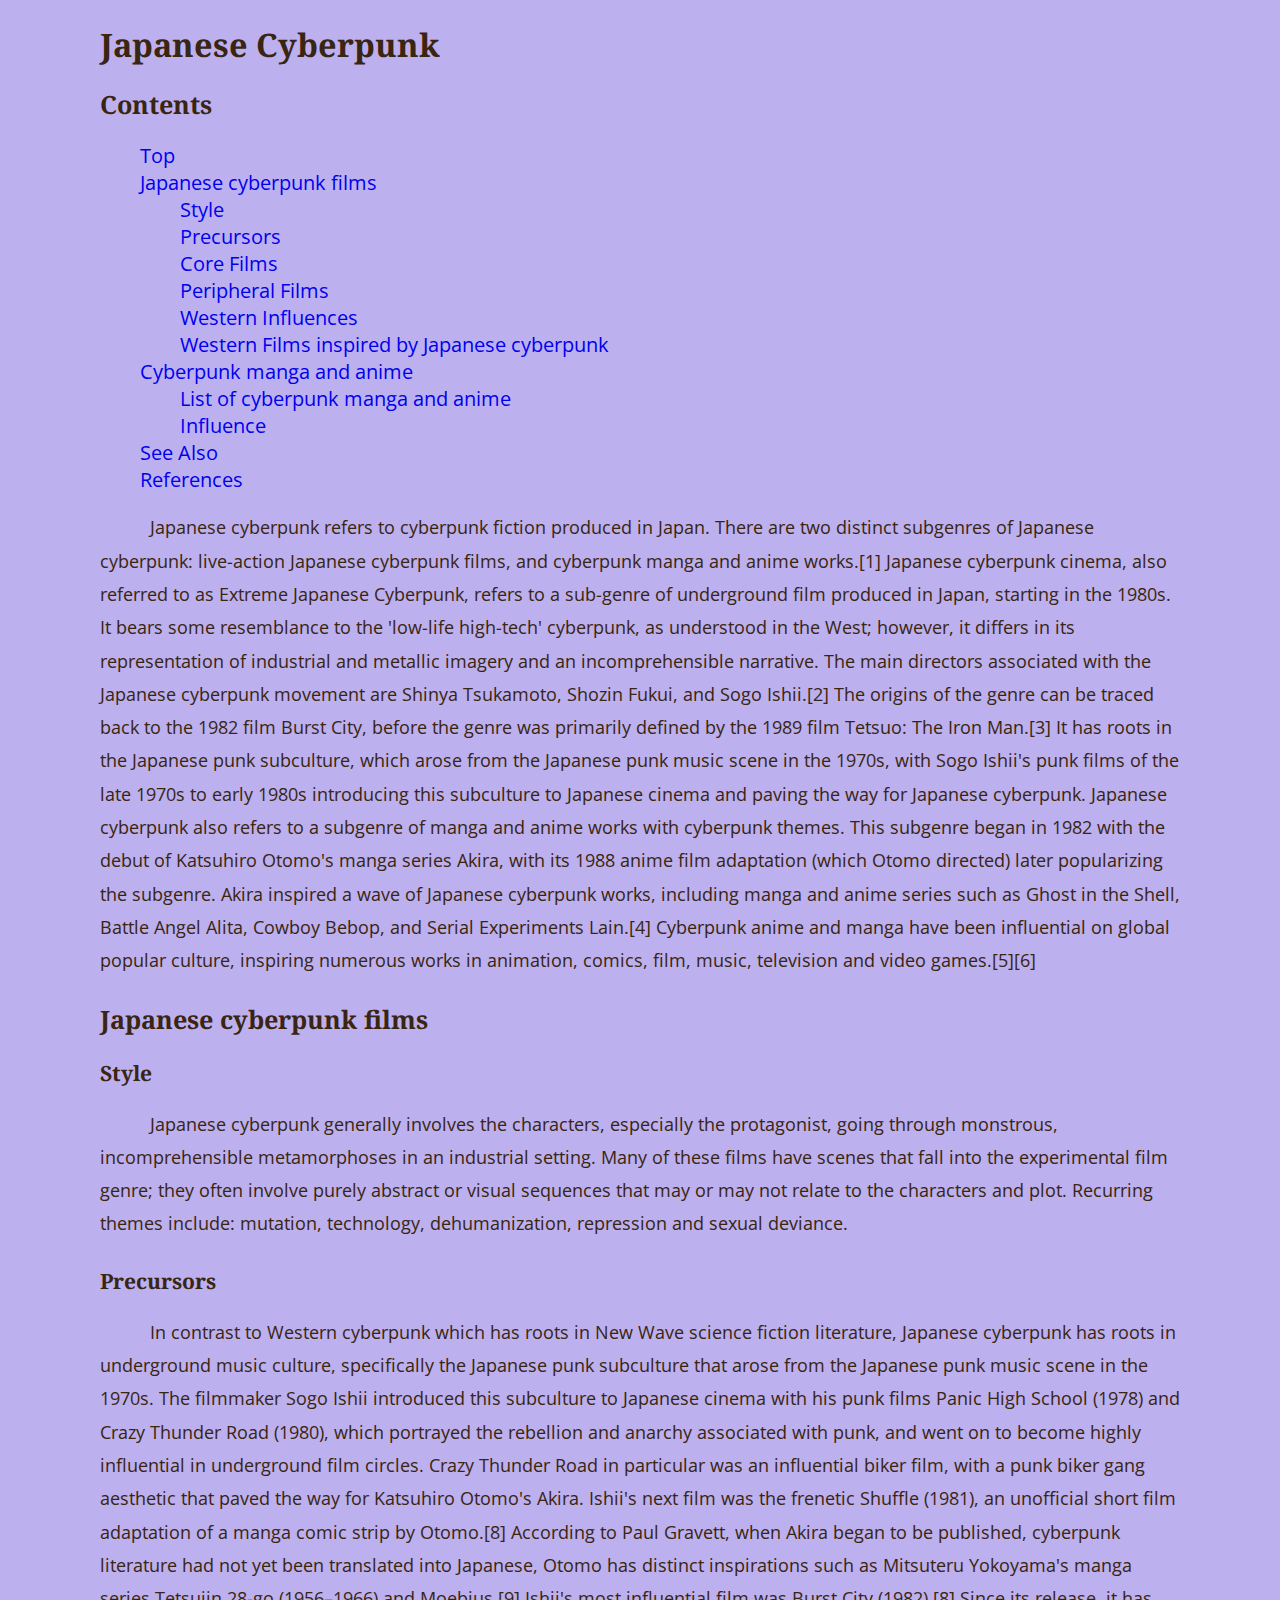
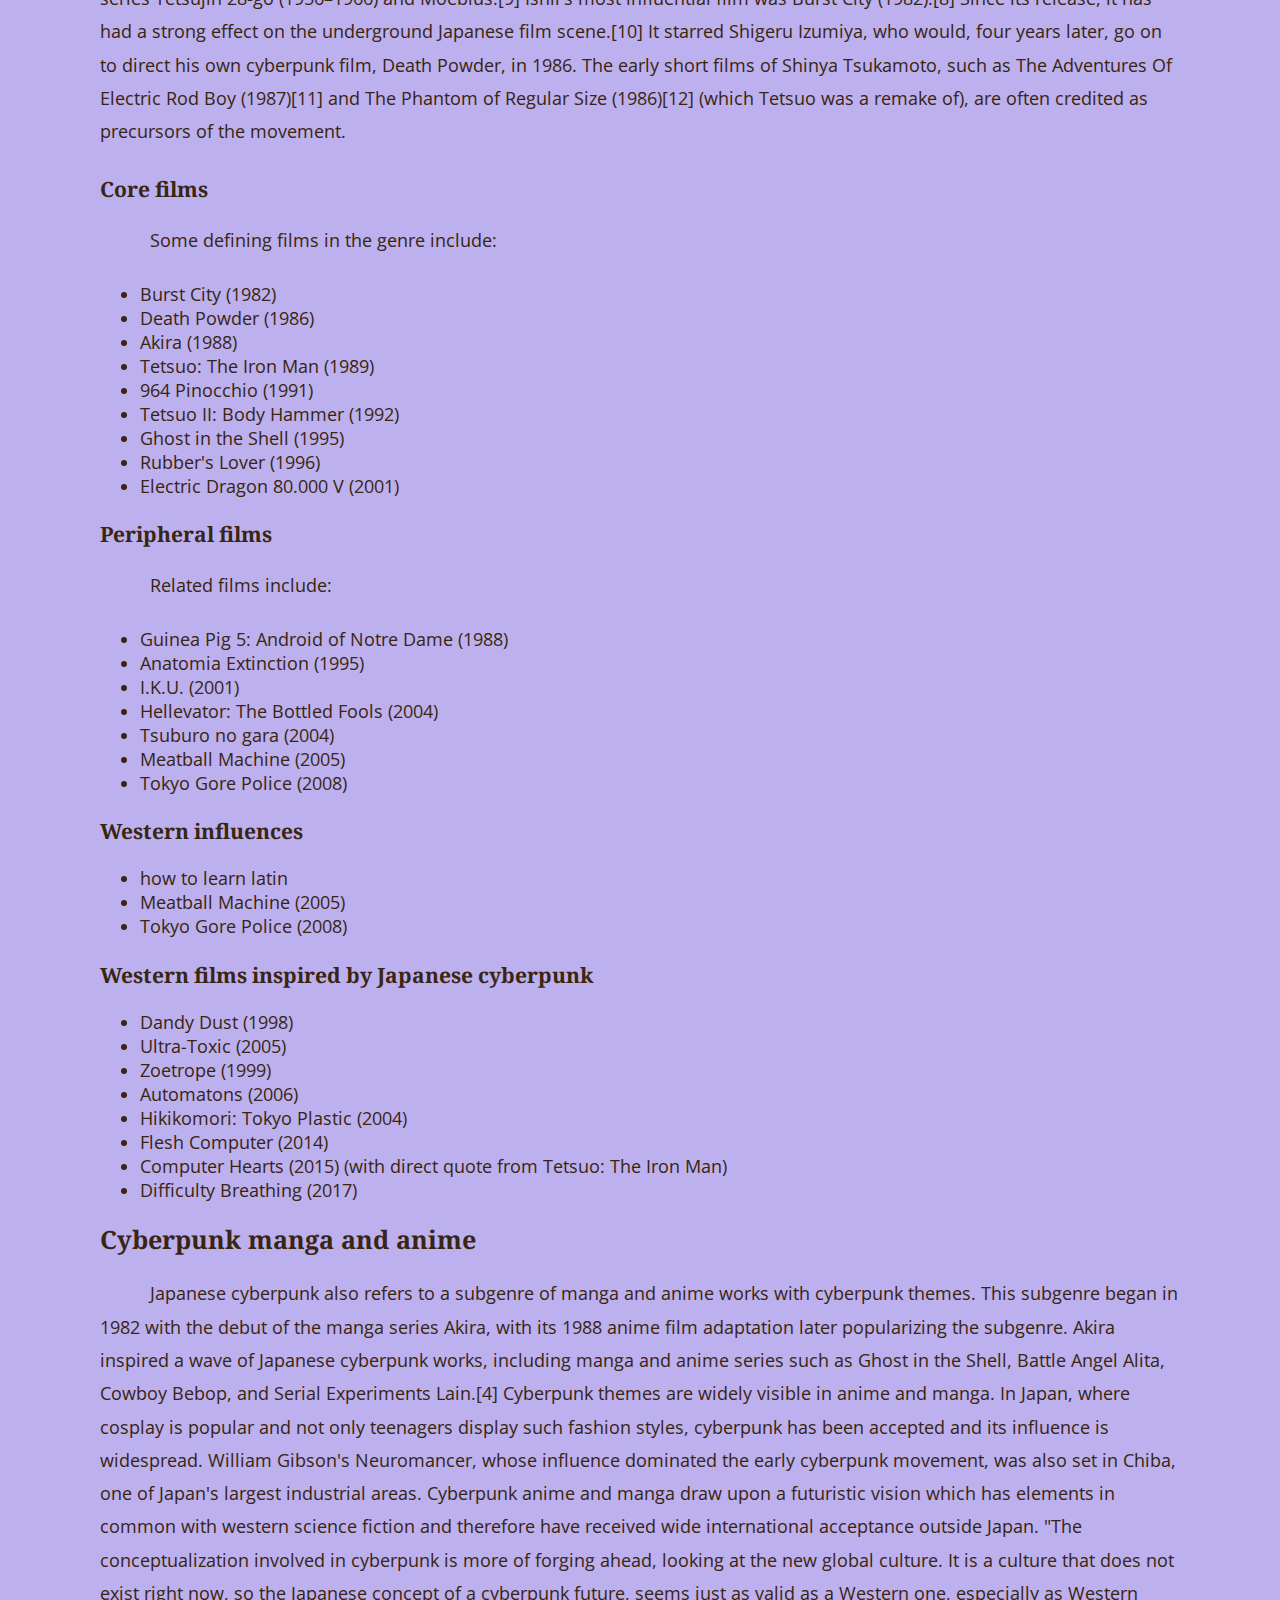
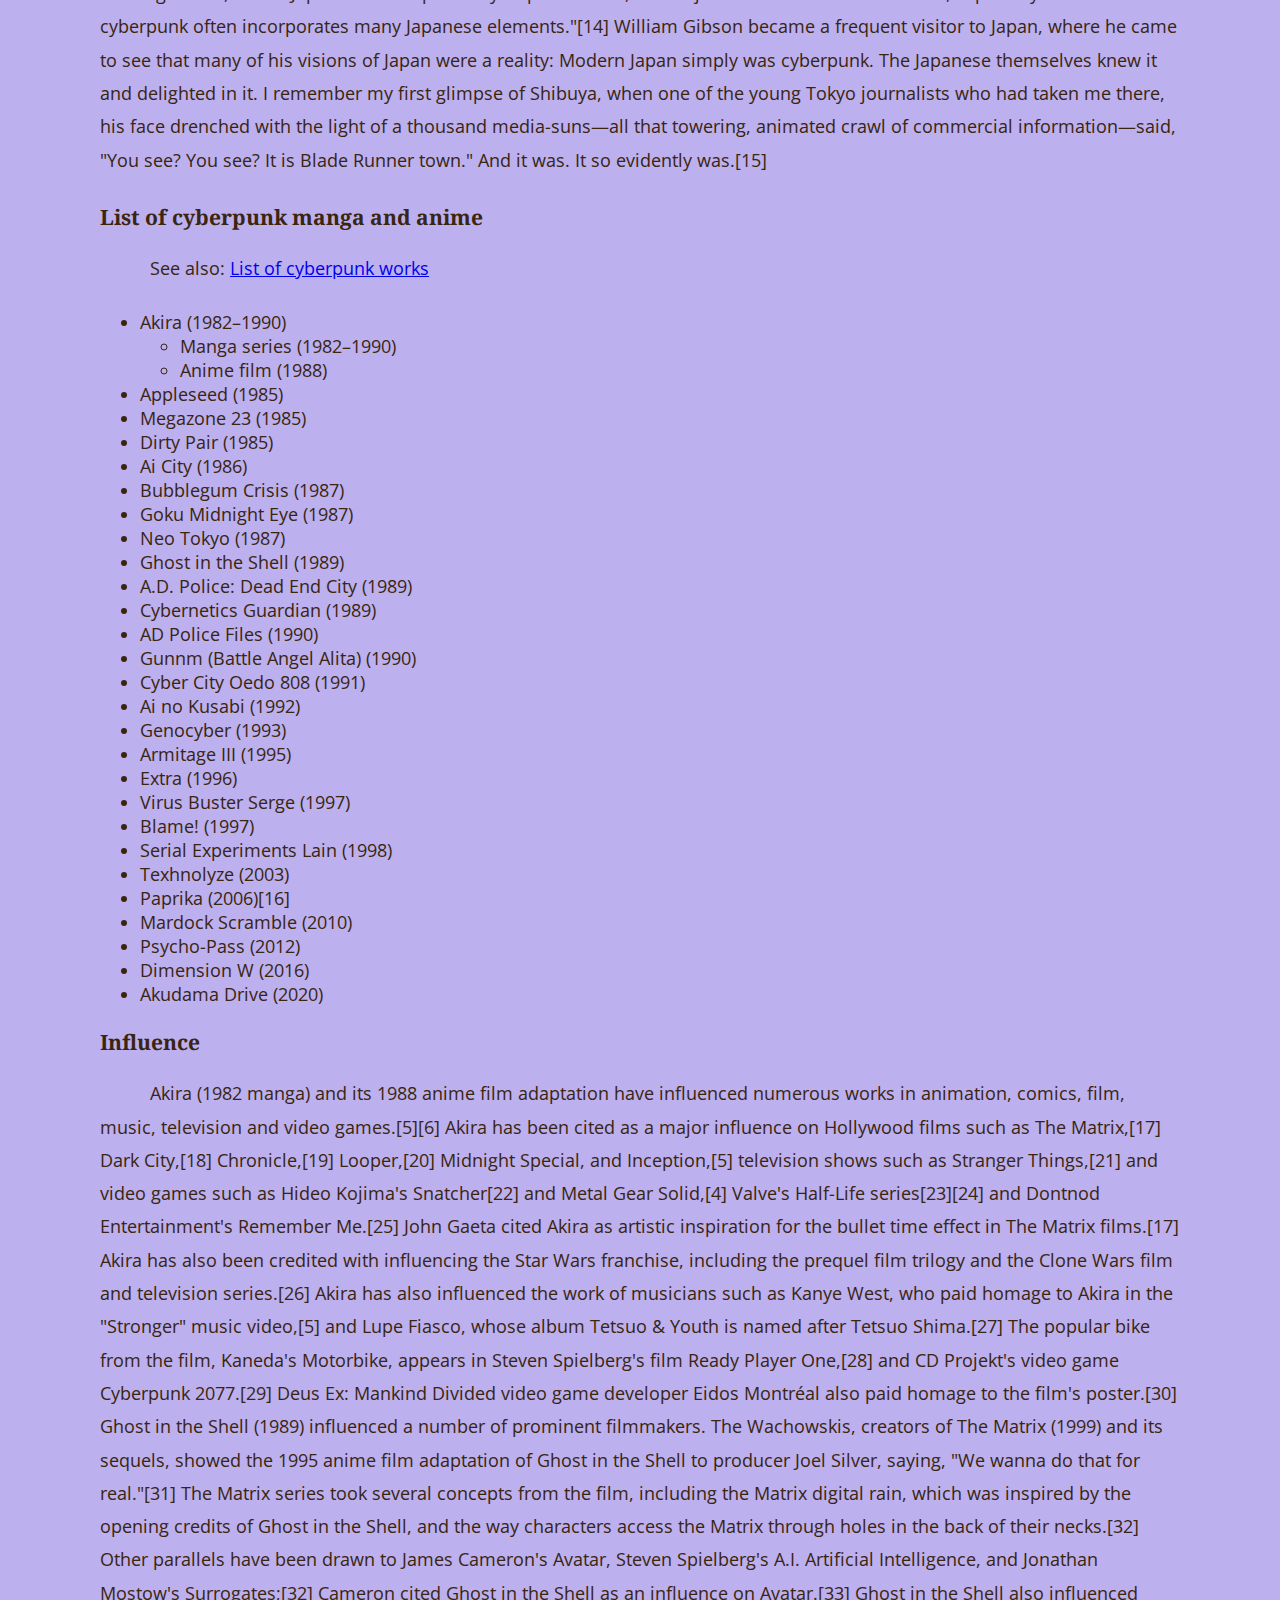
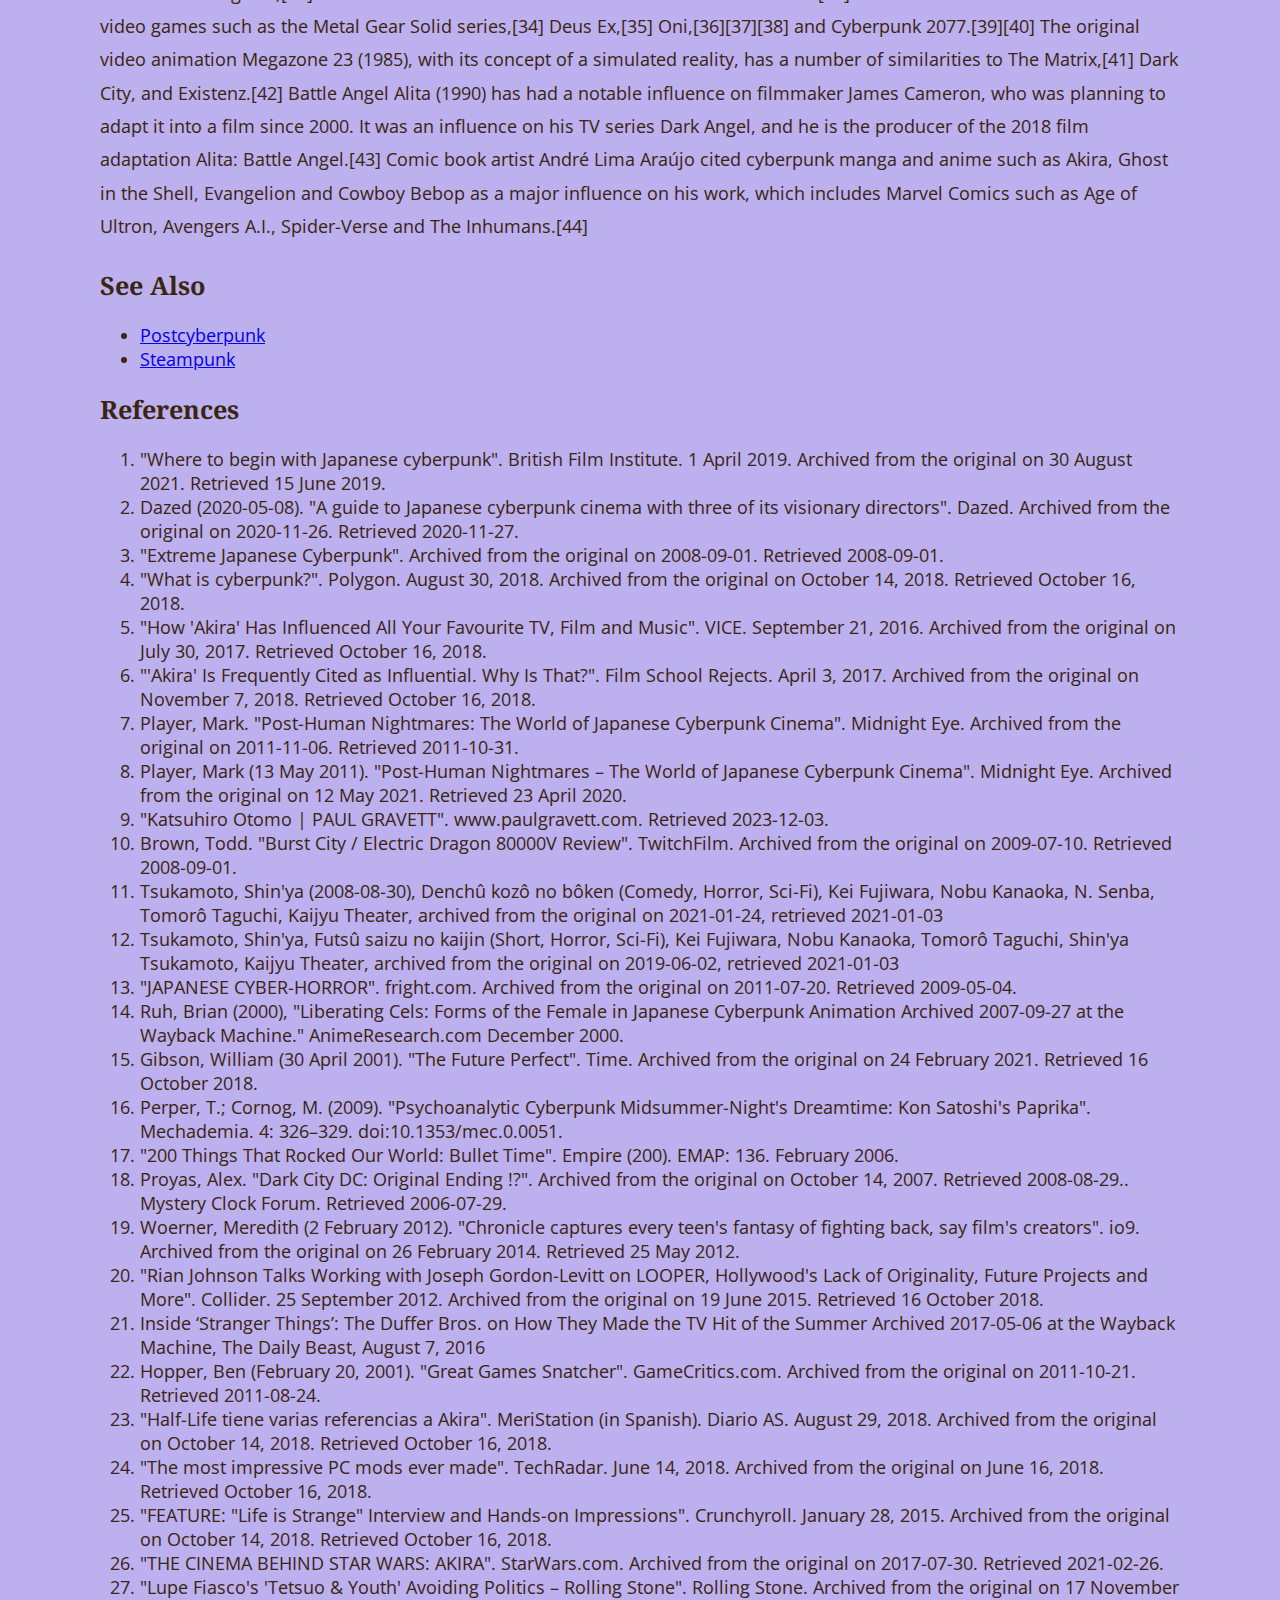
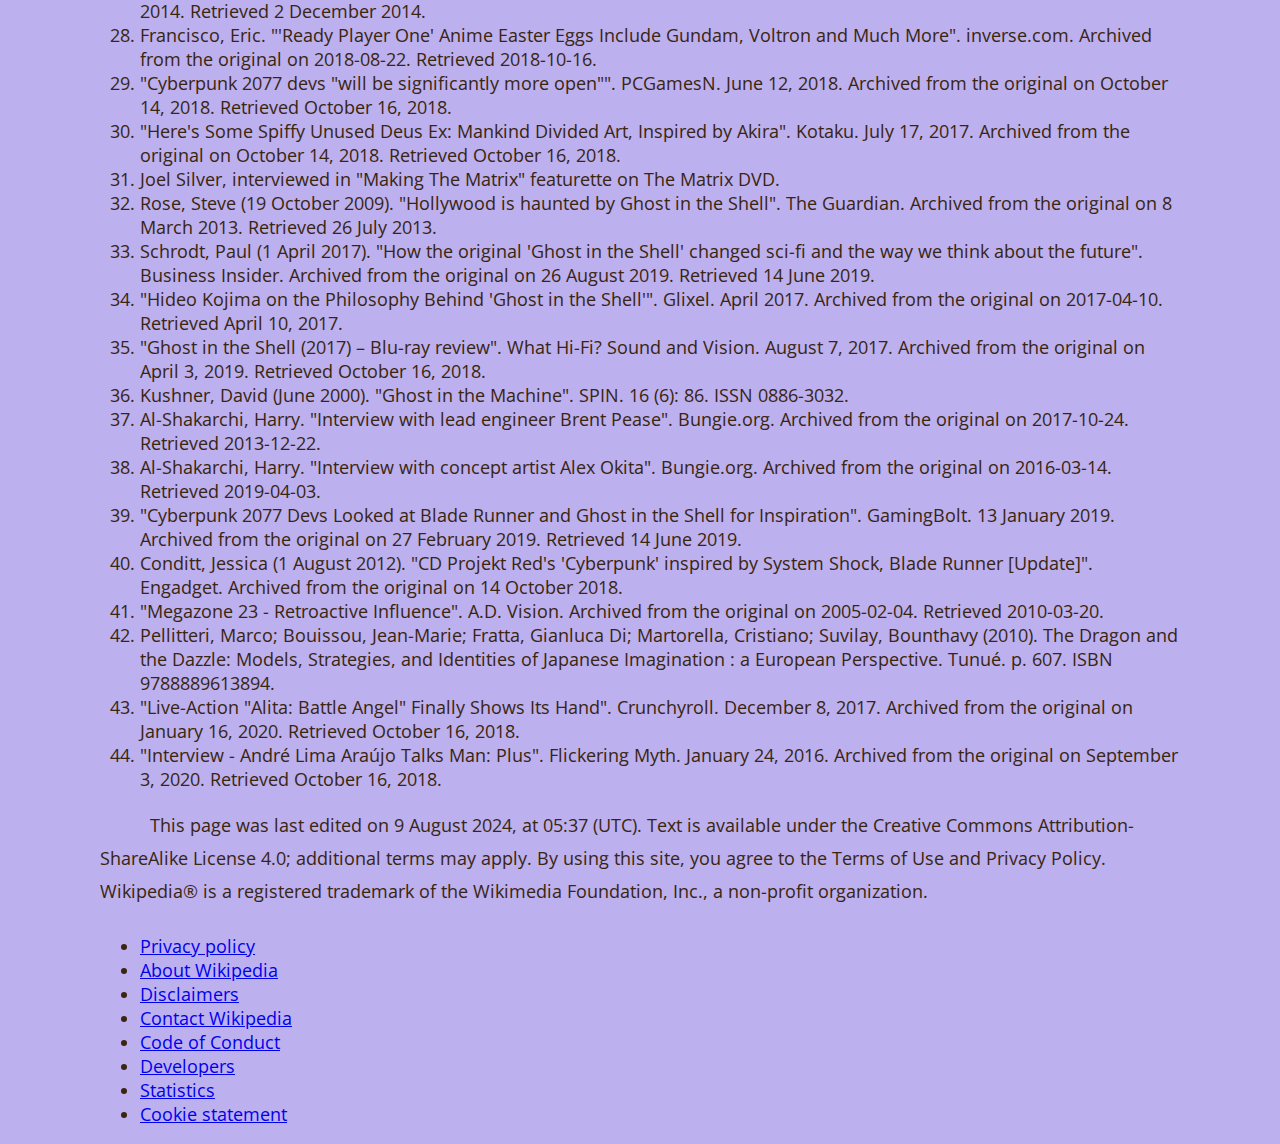
==== BasicWebPage.html @ 5175369d "WebpageBasic" ====
<!DOCTYPE html>
<html lang = "en">
    <head>
        <meta charset="utf-8">
        <meta name="viewport" content="width=device-width, initial-scale=1.0">
        <title>Japanese cyberpunk</title>
        <link rel="stylesheet" href="css/BasicWebPage.css">
    </head>
    <body class = "wrapper">
    <div class= "container">
        <header >
            <h1> Japanese Cyberpunk </h1>
        </header>
        <nav class="LeftWrapper" class=".sr-only">
            <h2 > Contents</h2>
            <ul>
                <li><a href="#top">Top</a></li>
                <li><a href="#JCF">Japanese cyberpunk films</a>
                    <ul>
                        <li><a href="#style">Style</a></li>
                        <li><a href="#precursors">Precursors</a></li>
                        <li><a href="#core">Core Films</a></li>
                        <li><a href="#peripheral">Peripheral Films</a></li>
                        <li><a href="#WestInf">Western Influences</a></li>
                        <li><a href="#Westfilm">Western Films inspired by Japanese cyberpunk</a></li>
                    </ul>
                </li>
                <li><a href="#CybMangaAnime">Cyberpunk manga and anime</a>
                    <ul>
                        <li><a href="#MangaAnimeList">List of cyberpunk manga and anime</a></li>
                        <li><a href="#Influence">Influence</a></li>
                    </ul>
                </li>
                <li><a href="#SeeAlso">See Also</a></li>
                <li><a href="#Ref">References</a></li>
            </ul>
        
        </nav>
        <!--Main Content of Page-->
        <main>
            <!--Grouping Content Together-->
            <section id="top">
                <p>Japanese cyberpunk refers to cyberpunk fiction produced in Japan. There are two distinct subgenres of Japanese cyberpunk: live-action Japanese cyberpunk films, and cyberpunk manga and anime works.[1]

                    Japanese cyberpunk cinema, also referred to as Extreme Japanese Cyberpunk, refers to a sub-genre of underground film produced in Japan, starting in the 1980s. It bears some resemblance to the 'low-life high-tech' cyberpunk, as understood in the West; however, it differs in its representation of industrial and metallic imagery and an incomprehensible narrative. The main directors associated with the Japanese cyberpunk movement are Shinya Tsukamoto, Shozin Fukui, and Sogo Ishii.[2] The origins of the genre can be traced back to the 1982 film Burst City, before the genre was primarily defined by the 1989 film Tetsuo: The Iron Man.[3] It has roots in the Japanese punk subculture, which arose from the Japanese punk music scene in the 1970s, with Sogo Ishii's punk films of the late 1970s to early 1980s introducing this subculture to Japanese cinema and paving the way for Japanese cyberpunk.
                    
                    Japanese cyberpunk also refers to a subgenre of manga and anime works with cyberpunk themes. This subgenre began in 1982 with the debut of Katsuhiro Otomo's manga series Akira, with its 1988 anime film adaptation (which Otomo directed) later popularizing the subgenre. Akira inspired a wave of Japanese cyberpunk works, including manga and anime series such as Ghost in the Shell, Battle Angel Alita, Cowboy Bebop, and Serial Experiments Lain.[4] Cyberpunk anime and manga have been influential on global popular culture, inspiring numerous works in animation, comics, film, music, television and video games.[5][6]</p>
                <h2 id="JCF"> Japanese cyberpunk films</h2>
                <h3 id="style">Style</h3>
                <p>
                    Japanese cyberpunk generally involves the characters, especially the protagonist, going through monstrous, incomprehensible metamorphoses in an industrial setting. Many of these films have scenes that fall into the experimental film genre; they often involve purely abstract or visual sequences that may or may not relate to the characters and plot. Recurring themes include: mutation, technology, dehumanization, repression and sexual deviance.
                </p>
                <h3 id="precursors">Precursors</h3>
                <p>
                    In contrast to Western cyberpunk which has roots in New Wave science fiction literature, Japanese cyberpunk has roots in underground music culture, specifically the Japanese punk subculture that arose from the Japanese punk music scene in the 1970s. The filmmaker Sogo Ishii introduced this subculture to Japanese cinema with his punk films Panic High School (1978) and Crazy Thunder Road (1980), which portrayed the rebellion and anarchy associated with punk, and went on to become highly influential in underground film circles. Crazy Thunder Road in particular was an influential biker film, with a punk biker gang aesthetic that paved the way for Katsuhiro Otomo's Akira. Ishii's next film was the frenetic Shuffle (1981), an unofficial short film adaptation of a manga comic strip by Otomo.[8] According to Paul Gravett, when Akira began to be published, cyberpunk literature had not yet been translated into Japanese, Otomo has distinct inspirations such as Mitsuteru Yokoyama's manga series Tetsujin 28-go (1956–1966) and Moebius.[9]

Ishii's most influential film was Burst City (1982).[8] Since its release, it has had a strong effect on the underground Japanese film scene.[10] It starred Shigeru Izumiya, who would, four years later, go on to direct his own cyberpunk film, Death Powder, in 1986. The early short films of Shinya Tsukamoto, such as The Adventures Of Electric Rod Boy (1987)[11] and The Phantom of Regular Size (1986)[12] (which Tetsuo was a remake of), are often credited as precursors of the movement.
                </p>
                <h3 id="core">Core films</h3>
                <p>Some defining films in the genre include:</p>
                <ul>
                    <li> Burst City (1982)</li>
                    <li> Death Powder (1986)</li>
                    <li> Akira (1988)</li>
                    <li> Tetsuo: The Iron Man (1989)</li>
                    <li> 964 Pinocchio (1991)</li>
                    <li> Tetsuo II: Body Hammer (1992)</li>
                    <li> Ghost in the Shell (1995)</li>
                    <li> Rubber's Lover (1996)</li>
                    <li> Electric Dragon 80.000 V (2001)</li>
                                       
                </ul>
                <h3 id="peripheral">Peripheral films</h3>
                <p>Related films include:</p>
                <ul>
                    <li> Guinea Pig 5: Android of Notre Dame (1988)</li>
                    <li> Anatomia Extinction (1995)</li>
                    <li> I.K.U. (2001)</li>
                    <li> Hellevator: The Bottled Fools (2004)</li>
                    <li> Tsuburo no gara (2004)</li>
                    <li> Meatball Machine (2005)</li>
                    <li> Tokyo Gore Police (2008)</li>
                        
                </ul>
                <h3 id="WestInf">Western influences</h3>
                <ul>
                    <li> how to learn latin</li>
                    <li> Meatball Machine (2005)</li>
                    <li> Tokyo Gore Police (2008)</li>
                </ul>
                <h3 id="Westfilm">Western films inspired by Japanese cyberpunk</h3>
                <ul>
                    <li>Dandy Dust (1998)</li>
                    <li>Ultra-Toxic (2005)
                    </li>
                    <li>Zoetrope (1999)
                    </li>
                    <li>Automatons (2006)
                    </li>
                    <li>Hikikomori: Tokyo Plastic (2004)
                    </li>
                    <li>Flesh Computer (2014)
                    </li>
                    <li>Computer Hearts (2015) (with direct quote from Tetsuo: The Iron Man)
                    </li>
                    <li>Difficulty Breathing (2017)
                    </li>
                    
                </ul>
                <h2 id="CybMangaAnime">Cyberpunk manga and anime</h2>
                <p>Japanese cyberpunk also refers to a subgenre of manga and anime works with cyberpunk themes. This subgenre began in 1982 with the debut of the manga series Akira, with its 1988 anime film adaptation later popularizing the subgenre. Akira inspired a wave of Japanese cyberpunk works, including manga and anime series such as Ghost in the Shell, Battle Angel Alita, Cowboy Bebop, and Serial Experiments Lain.[4]

                    Cyberpunk themes are widely visible in anime and manga. In Japan, where cosplay is popular and not only teenagers display such fashion styles, cyberpunk has been accepted and its influence is widespread. William Gibson's Neuromancer, whose influence dominated the early cyberpunk movement, was also set in Chiba, one of Japan's largest industrial areas.
                    
                    Cyberpunk anime and manga draw upon a futuristic vision which has elements in common with western science fiction and therefore have received wide international acceptance outside Japan. "The conceptualization involved in cyberpunk is more of forging ahead, looking at the new global culture. It is a culture that does not exist right now, so the Japanese concept of a cyberpunk future, seems just as valid as a Western one, especially as Western cyberpunk often incorporates many Japanese elements."[14] William Gibson became a frequent visitor to Japan, where he came to see that many of his visions of Japan were a reality:
                    
                    Modern Japan simply was cyberpunk. The Japanese themselves knew it and delighted in it. I remember my first glimpse of Shibuya, when one of the young Tokyo journalists who had taken me there, his face drenched with the light of a thousand media-suns—all that towering, animated crawl of commercial information—said, "You see? You see? It is Blade Runner town." And it was. It so evidently was.[15]
                </p>
                <h3 id="MangaAnimeList">List of cyberpunk manga and anime</h3>
                <p>See also: <a href = "https://en.wikipedia.org/wiki/List_of_cyberpunk_works">List of cyberpunk works</a></p>
                <ul>
                    <li> Akira (1982–1990)
                        <ul>
                            <li>Manga series (1982–1990)</li>
                            <li>Anime film (1988)</li>
                        </ul>
                    </li>
                    <li>Appleseed (1985)</li>
                    <li>Megazone 23 (1985)</li>
                    <li>Dirty Pair (1985)</li>
                    <li>Ai City (1986)</li>
                    <li>Bubblegum Crisis (1987)</li>
                    <li>Goku Midnight Eye (1987)</li>
                    <li>Neo Tokyo (1987)</li>
                    <li>Ghost in the Shell (1989)</li>
                    <li>A.D. Police: Dead End City (1989)</li>
                    <li>Cybernetics Guardian (1989)</li>
                    <li>AD Police Files (1990)</li>
                    <li>Gunnm (Battle Angel Alita) (1990)</li>
                    <li>Cyber City Oedo 808 (1991)</li>
                    <li>Ai no Kusabi (1992)</li>
                    <li>Genocyber (1993)</li>
                    <li>Armitage III (1995)</li>
                    <li>Extra (1996)</li>
                    <li>Virus Buster Serge (1997)</li>
                    <li>Blame! (1997)</li>
                    <li>Serial Experiments Lain (1998)</li>
                    <li>Texhnolyze (2003)</li>
                    <li>Paprika (2006)[16]</li>
                    <li>Mardock Scramble (2010)</li>
                    <li>Psycho-Pass (2012)</li>
                    <li>Dimension W (2016)</li>
                    <li>Akudama Drive (2020)</li>
                </ul>
                <h3 id="Influence">Influence</h3>
                <p>Akira (1982 manga) and its 1988 anime film adaptation have influenced numerous works in animation, comics, film, music, television and video games.[5][6] Akira has been cited as a major influence on Hollywood films such as The Matrix,[17] Dark City,[18] Chronicle,[19] Looper,[20] Midnight Special, and Inception,[5] television shows such as Stranger Things,[21] and video games such as Hideo Kojima's Snatcher[22] and Metal Gear Solid,[4] Valve's Half-Life series[23][24] and Dontnod Entertainment's Remember Me.[25] John Gaeta cited Akira as artistic inspiration for the bullet time effect in The Matrix films.[17] Akira has also been credited with influencing the Star Wars franchise, including the prequel film trilogy and the Clone Wars film and television series.[26] Akira has also influenced the work of musicians such as Kanye West, who paid homage to Akira in the "Stronger" music video,[5] and Lupe Fiasco, whose album Tetsuo & Youth is named after Tetsuo Shima.[27] The popular bike from the film, Kaneda's Motorbike, appears in Steven Spielberg's film Ready Player One,[28] and CD Projekt's video game Cyberpunk 2077.[29] Deus Ex: Mankind Divided video game developer Eidos Montréal also paid homage to the film's poster.[30]

                    Ghost in the Shell (1989) influenced a number of prominent filmmakers. The Wachowskis, creators of The Matrix (1999) and its sequels, showed the 1995 anime film adaptation of Ghost in the Shell to producer Joel Silver, saying, "We wanna do that for real."[31] The Matrix series took several concepts from the film, including the Matrix digital rain, which was inspired by the opening credits of Ghost in the Shell, and the way characters access the Matrix through holes in the back of their necks.[32] Other parallels have been drawn to James Cameron's Avatar, Steven Spielberg's A.I. Artificial Intelligence, and Jonathan Mostow's Surrogates;[32] Cameron cited Ghost in the Shell as an influence on Avatar.[33] Ghost in the Shell also influenced video games such as the Metal Gear Solid series,[34] Deus Ex,[35] Oni,[36][37][38] and Cyberpunk 2077.[39][40]
                    
                    The original video animation Megazone 23 (1985), with its concept of a simulated reality, has a number of similarities to The Matrix,[41] Dark City, and Existenz.[42] Battle Angel Alita (1990) has had a notable influence on filmmaker James Cameron, who was planning to adapt it into a film since 2000. It was an influence on his TV series Dark Angel, and he is the producer of the 2018 film adaptation Alita: Battle Angel.[43] Comic book artist André Lima Araújo cited cyberpunk manga and anime such as Akira, Ghost in the Shell, Evangelion and Cowboy Bebop as a major influence on his work, which includes Marvel Comics such as Age of Ultron, Avengers A.I., Spider-Verse and The Inhumans.[44]</p>
                <!--Informational Images-->
                
                <!-- <figure>
                    <img src="http://placehold.it/300x300" alt = "verbal description">
                    <figcaption>image title</figcaption>
                </figure> -->
                <!--supplementary info-->
                
            </section>
        </main>
        <aside>
            <h2 id= "SeeAlso">See Also</h2>
            <ul>
                <li><a href="https://en.wikipedia.org/wiki/Cyberpunk_derivatives#Postcyberpunk">Postcyberpunk</a></li>
                <li><a href="https://en.wikipedia.org/wiki/Steampunk">Steampunk</a></li>
            </ul>
            <h2 id="Ref">References</h2>
            <ol>
                <li>"Where to begin with Japanese cyberpunk". British Film Institute. 1 April 2019. Archived from the original on 30 August 2021. Retrieved 15 June 2019.
                <li>                            Dazed (2020-05-08). "A guide to Japanese cyberpunk cinema with three of its visionary directors". Dazed. Archived from the original on 2020-11-26. Retrieved 2020-11-27.</li>                        
            </li>
                <li>"Extreme Japanese Cyberpunk". Archived from the original on 2008-09-01. Retrieved 2008-09-01.</li>
                <li> "What is cyberpunk?". Polygon. August 30, 2018. Archived from the original on October 14, 2018. Retrieved October 16, 2018.</li>
                <li>   "How 'Akira' Has Influenced All Your Favourite TV, Film and Music". VICE. September 21, 2016. Archived from the original on July 30, 2017. Retrieved October 16, 2018.</li>
                <li>                        "'Akira' Is Frequently Cited as Influential. Why Is That?". Film School Rejects. April 3, 2017. Archived from the original on November 7, 2018. Retrieved October 16, 2018.
                </li>
                <li>                        Player, Mark. "Post-Human Nightmares: The World of Japanese Cyberpunk Cinema". Midnight Eye. Archived from the original on 2011-11-06. Retrieved 2011-10-31.
                </li>
                <li>                        Player, Mark (13 May 2011). "Post-Human Nightmares – The World of Japanese Cyberpunk Cinema". Midnight Eye. Archived from the original on 12 May 2021. Retrieved 23 April 2020.
                </li>
                <li>                        "Katsuhiro Otomo | PAUL GRAVETT". www.paulgravett.com. Retrieved 2023-12-03.
                </li>
                <li>                        Brown, Todd. "Burst City / Electric Dragon 80000V Review". TwitchFilm. Archived from the original on 2009-07-10. Retrieved 2008-09-01.
                </li>
                <li>                        Tsukamoto, Shin'ya (2008-08-30), Denchû kozô no bôken (Comedy, Horror, Sci-Fi), Kei Fujiwara, Nobu Kanaoka, N. Senba, Tomorô Taguchi, Kaijyu Theater, archived from the original on 2021-01-24, retrieved 2021-01-03
                </li>
                <li>                        Tsukamoto, Shin'ya, Futsû saizu no kaijin (Short, Horror, Sci-Fi), Kei Fujiwara, Nobu Kanaoka, Tomorô Taguchi, Shin'ya Tsukamoto, Kaijyu Theater, archived from the original on 2019-06-02, retrieved 2021-01-03
                </li>
                <li>                        "JAPANESE CYBER-HORROR". fright.com. Archived from the original on 2011-07-20. Retrieved 2009-05-04.
                </li>
                <li>                        Ruh, Brian (2000), "Liberating Cels: Forms of the Female in Japanese Cyberpunk Animation Archived 2007-09-27 at the Wayback Machine." AnimeResearch.com December 2000.
                </li>
                <li>                        Gibson, William (30 April 2001). "The Future Perfect". Time. Archived from the original on 24 February 2021. Retrieved 16 October 2018.
                </li>
                <li>                        Perper, T.; Cornog, M. (2009). "Psychoanalytic Cyberpunk Midsummer-Night's Dreamtime: Kon Satoshi's Paprika". Mechademia. 4: 326–329. doi:10.1353/mec.0.0051.
                </li>
                <li>                        "200 Things That Rocked Our World: Bullet Time". Empire (200). EMAP: 136. February 2006.
                </li>
                <li>                        Proyas, Alex. "Dark City DC: Original Ending !?". Archived from the original on October 14, 2007. Retrieved 2008-08-29.. Mystery Clock Forum. Retrieved 2006-07-29.
                </li>
                <li>                        Woerner, Meredith (2 February 2012). "Chronicle captures every teen's fantasy of fighting back, say film's creators". io9. Archived from the original on 26 February 2014. Retrieved 25 May 2012.
                </li>
                <li>                        "Rian Johnson Talks Working with Joseph Gordon-Levitt on LOOPER, Hollywood's Lack of Originality, Future Projects and More". Collider. 25 September 2012. Archived from the original on 19 June 2015. Retrieved 16 October 2018.
                </li>
                <li>                        Inside ‘Stranger Things’: The Duffer Bros. on How They Made the TV Hit of the Summer Archived 2017-05-06 at the Wayback Machine, The Daily Beast, August 7, 2016
                </li>
                <li>                        Hopper, Ben (February 20, 2001). "Great Games Snatcher". GameCritics.com. Archived from the original on 2011-10-21. Retrieved 2011-08-24.
                </li>
                <li>                        "Half-Life tiene varias referencias a Akira". MeriStation (in Spanish). Diario AS. August 29, 2018. Archived from the original on October 14, 2018. Retrieved October 16, 2018.
                </li>
                <li>                        "The most impressive PC mods ever made". TechRadar. June 14, 2018. Archived from the original on June 16, 2018. Retrieved October 16, 2018.
                </li>
                <li>                        "FEATURE: "Life is Strange" Interview and Hands-on Impressions". Crunchyroll. January 28, 2015. Archived from the original on October 14, 2018. Retrieved October 16, 2018.
                </li>
                <li>                        "THE CINEMA BEHIND STAR WARS: AKIRA". StarWars.com. Archived from the original on 2017-07-30. Retrieved 2021-02-26.
                </li>
                <li>                        "Lupe Fiasco's 'Tetsuo & Youth' Avoiding Politics – Rolling Stone". Rolling Stone. Archived from the original on 17 November 2014. Retrieved 2 December 2014.
                </li>
                <li>                        Francisco, Eric. "'Ready Player One' Anime Easter Eggs Include Gundam, Voltron and Much More". inverse.com. Archived from the original on 2018-08-22. Retrieved 2018-10-16.
                </li>
                <li>                        "Cyberpunk 2077 devs "will be significantly more open"". PCGamesN. June 12, 2018. Archived from the original on October 14, 2018. Retrieved October 16, 2018.
                </li>
                <li>                        "Here's Some Spiffy Unused Deus Ex: Mankind Divided Art, Inspired by Akira". Kotaku. July 17, 2017. Archived from the original on October 14, 2018. Retrieved October 16, 2018.
                </li>
                <li>                        Joel Silver, interviewed in "Making The Matrix" featurette on The Matrix DVD.
                </li>
                <li>                        Rose, Steve (19 October 2009). "Hollywood is haunted by Ghost in the Shell". The Guardian. Archived from the original on 8 March 2013. Retrieved 26 July 2013.
                </li>
                <li>                        Schrodt, Paul (1 April 2017). "How the original 'Ghost in the Shell' changed sci-fi and the way we think about the future". Business Insider. Archived from the original on 26 August 2019. Retrieved 14 June 2019.
                </li>
                <li>                        "Hideo Kojima on the Philosophy Behind 'Ghost in the Shell'". Glixel. April 2017. Archived from the original on 2017-04-10. Retrieved April 10, 2017.
                </li>
                <li>                        "Ghost in the Shell (2017) – Blu-ray review". What Hi-Fi? Sound and Vision. August 7, 2017. Archived from the original on April 3, 2019. Retrieved October 16, 2018.
                </li>
                <li>                        Kushner, David (June 2000). "Ghost in the Machine". SPIN. 16 (6): 86. ISSN 0886-3032.
                </li>
                <li>                        Al-Shakarchi, Harry. "Interview with lead engineer Brent Pease". Bungie.org. Archived from the original on 2017-10-24. Retrieved 2013-12-22.
                </li>
                <li>                        Al-Shakarchi, Harry. "Interview with concept artist Alex Okita". Bungie.org. Archived from the original on 2016-03-14. Retrieved 2019-04-03.
                </li>
                <li>                        "Cyberpunk 2077 Devs Looked at Blade Runner and Ghost in the Shell for Inspiration". GamingBolt. 13 January 2019. Archived from the original on 27 February 2019. Retrieved 14 June 2019.
                </li>
                <li>                        Conditt, Jessica (1 August 2012). "CD Projekt Red's 'Cyberpunk' inspired by System Shock, Blade Runner [Update]". Engadget. Archived from the original on 14 October 2018.
                </li>
                <li>                        "Megazone 23 - Retroactive Influence". A.D. Vision. Archived from the original on 2005-02-04. Retrieved 2010-03-20.
                </li>
                <li>                        Pellitteri, Marco; Bouissou, Jean-Marie; Fratta, Gianluca Di; Martorella, Cristiano; Suvilay, Bounthavy (2010). The Dragon and the Dazzle: Models, Strategies, and Identities of Japanese Imagination : a European Perspective. Tunué. p. 607. ISBN 9788889613894.
                </li>
                <li>                        "Live-Action "Alita: Battle Angel" Finally Shows Its Hand". Crunchyroll. December 8, 2017. Archived from the original on January 16, 2020. Retrieved October 16, 2018.
                </li>
                <li>                        "Interview - André Lima Araújo Talks Man: Plus". Flickering Myth. January 24, 2016. Archived from the original on September 3, 2020. Retrieved October 16, 2018.
                </li>        
            </ol>
        </aside>
        <footer>
            <p>This page was last edited on 9 August 2024, at 05:37 (UTC).
                Text is available under the Creative Commons Attribution-ShareAlike License 4.0; additional terms may apply. By using this site, you agree to the Terms of Use and Privacy Policy. Wikipedia® is a registered trademark of the Wikimedia Foundation, Inc., a non-profit organization.</p>
            <ul>
                <li><a href="https://foundation.wikimedia.org/wiki/Policy:Privacy_policy">Privacy policy </a></li>
                <li><a href="https://en.wikipedia.org/wiki/Wikipedia:About">About Wikipedia</a></li>
                <li><a href="https://en.wikipedia.org/wiki/Wikipedia:General_disclaimer">Disclaimers</a></li>
                <li><a href="https://en.wikipedia.org/wiki/Wikipedia:Contact_us">Contact Wikipedia</a></li>
                <li><a href="https://foundation.wikimedia.org/wiki/Policy:Universal_Code_of_Conduct">Code of Conduct</a></li>
                <li><a href="https://developer.wikimedia.org/">Developers</a></li>
                <li><a href="https://stats.wikimedia.org/#/en.wikipedia.org">Statistics</a></li>
                <li><a href="https://foundation.wikimedia.org/wiki/Policy:Cookie_statement">Cookie statement</a></li>
            </ul> 

        </footer>
    </div>
    </body>

</html>
---- css/BasicWebPage.css ----
@import url('https://fonts.googleapis.com/css2?family=Inconsolata&family=Noto+Serif:wght@700&family=Open+Sans&display=swap');


body {
  color: #392511;
  background:#bcb0ee;
  font-size: 18px;
  font-family: 'Open Sans', sans-serif;
  flex:auto;
}

/* Hide only visually, but have it available for screen readers: */

/* .LeftWrapper {
    max-width: 1170px;
    min-width: 700px;
    margin-left: none;
    margin-right: auto;
    /* position: sticky;
    top: 22px; 
    
} */
.wrapper {
    max-width: 1170px;
    margin-left: auto;
    margin-right: auto;
    padding-left: 100px;
    padding-right: 100px;
}
h1,
h2,
h3 {
  font-family: 'Noto Serif', serif;
}

h1 {
  font-size: 1.8em;
}

h2 {
  font-size: 1.4em;
}

p {
  line-height: 1.85em;
  text-indent: 50px;
  margin-bottom: 25px;
}

nav {
    
    color:#392511;
}

nav ul li {
  list-style: none;
}

nav ul li a:hover {
    color: black;
  }

nav ul li a {
  text-decoration: none;
  font-size: 1.1em;
}




/* @media (max-width: 800px) {
    .sr-only {
        border: 0;
        clip: rect(0, 0, 0, 0);
        height: 1px;
        margin: -1px;
        overflow: hidden;
        padding: 0;
        position: absolute;
        white-space: nowrap;
        width: 1px;
      }
} */
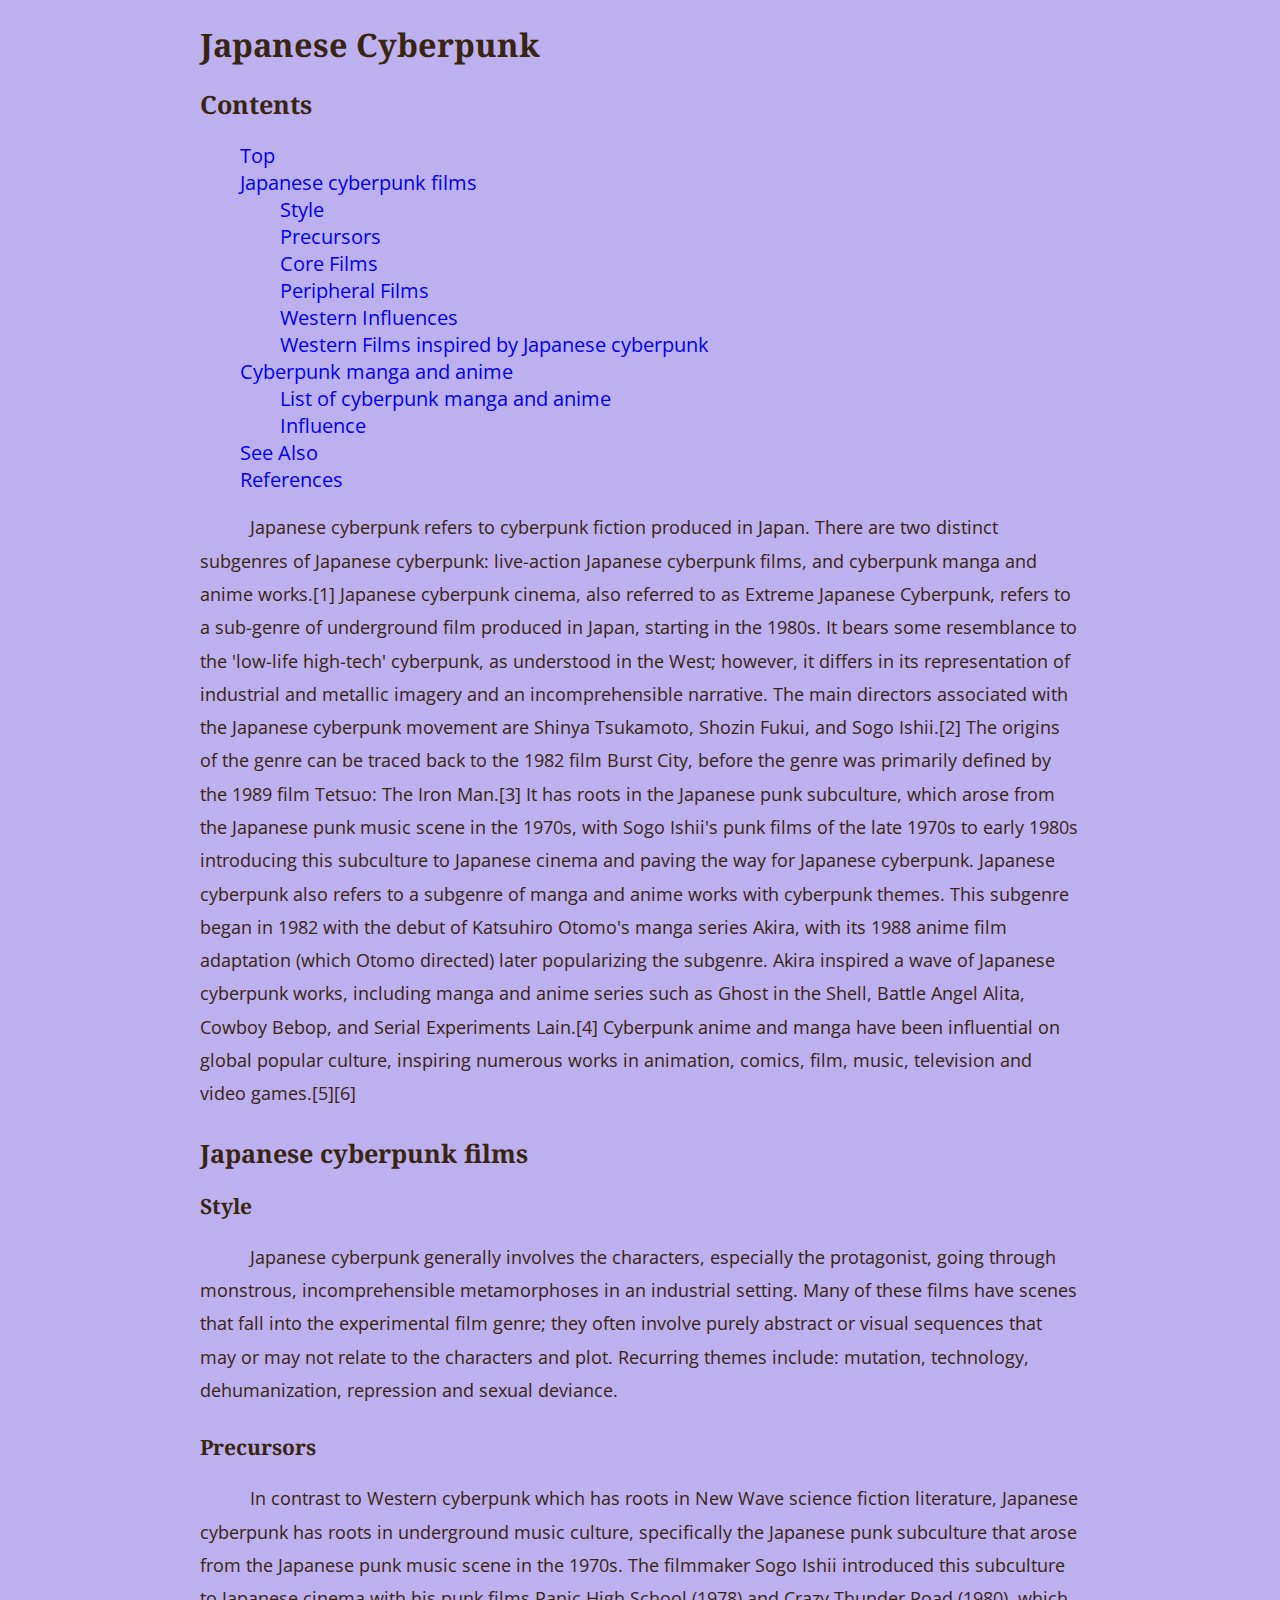
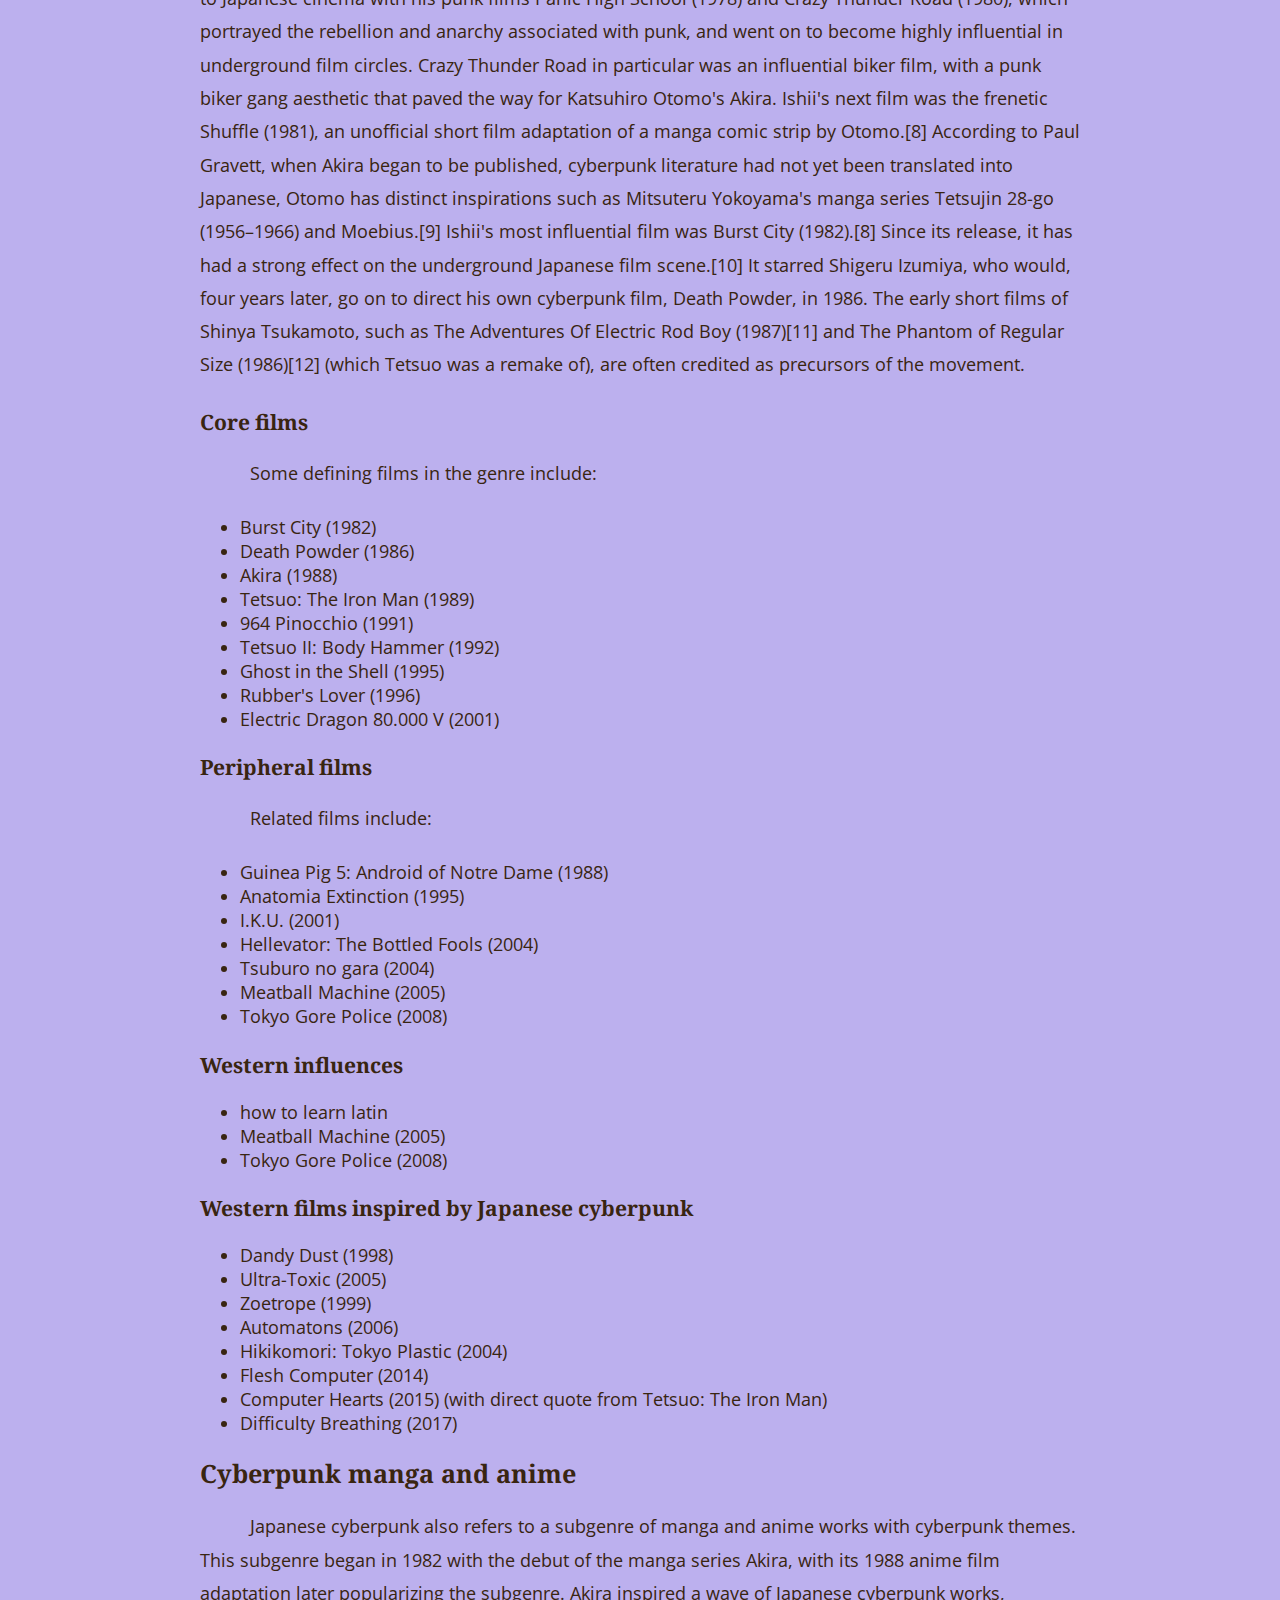
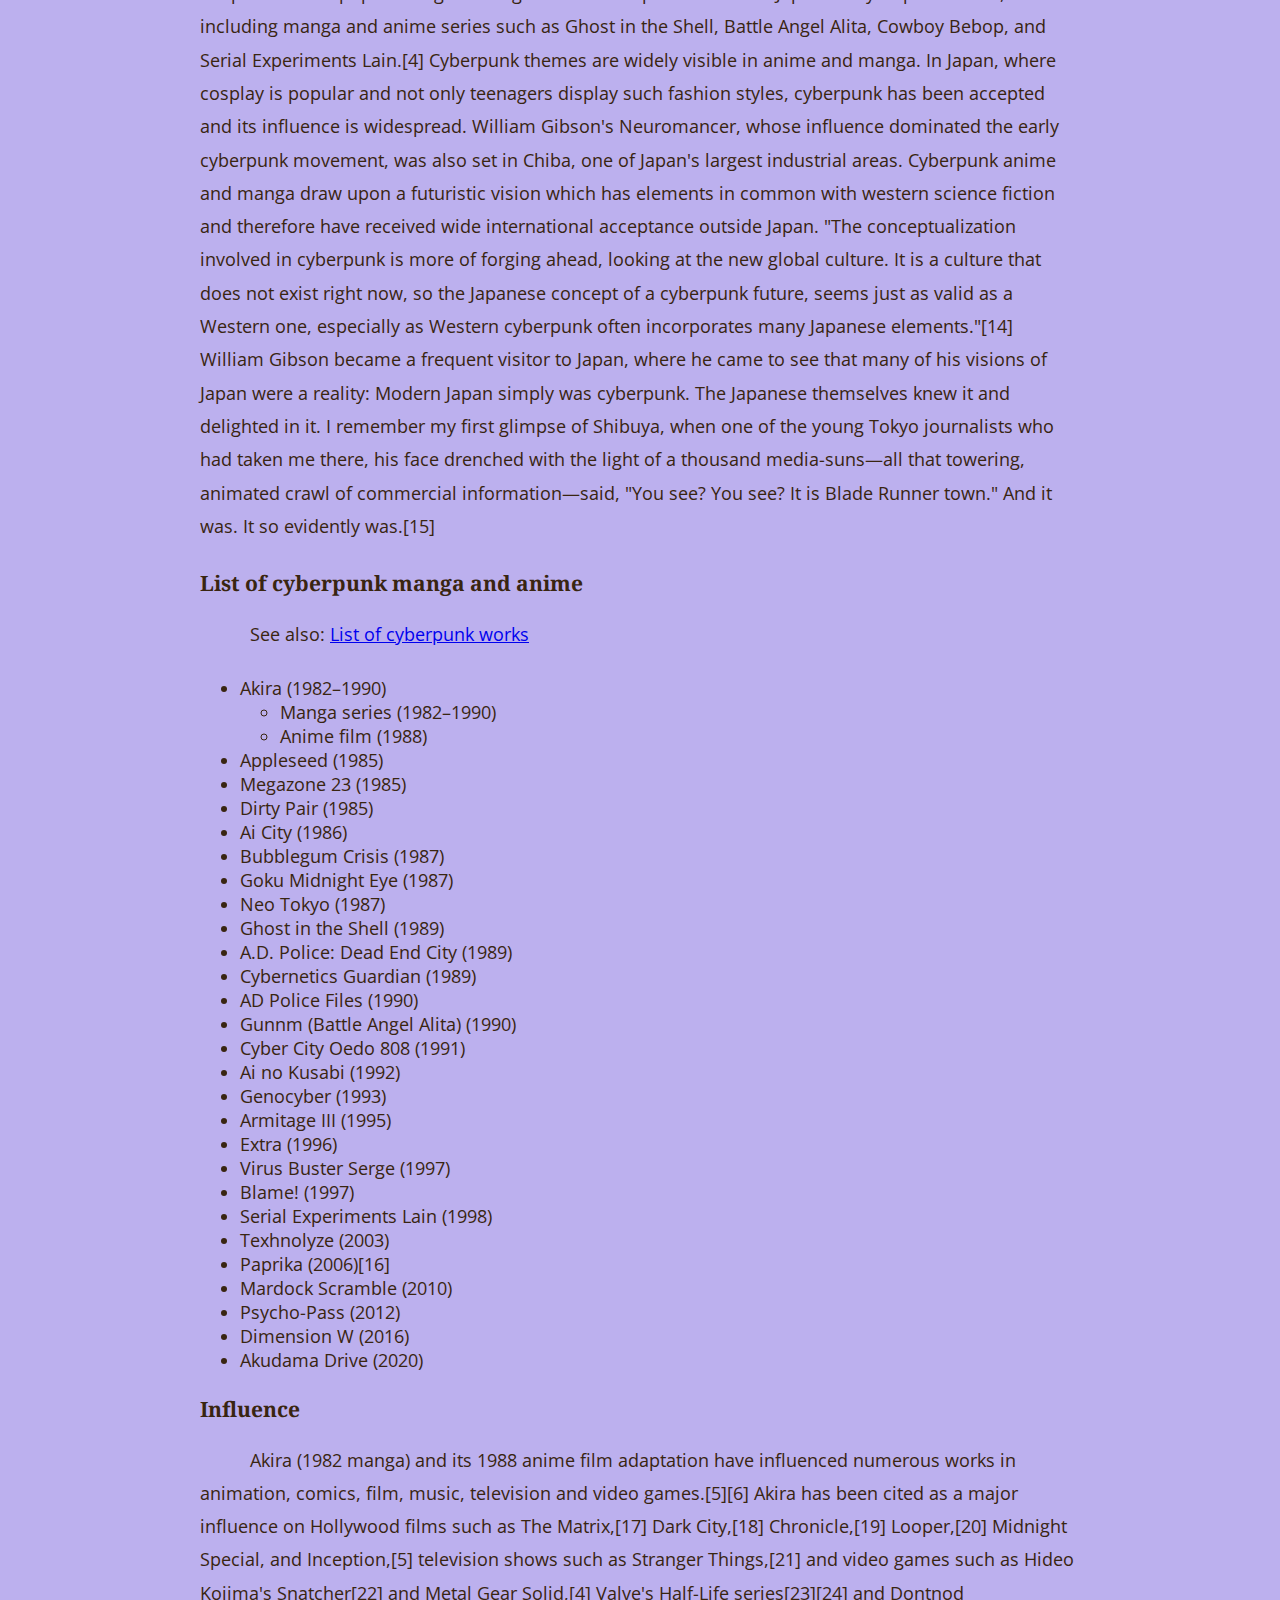
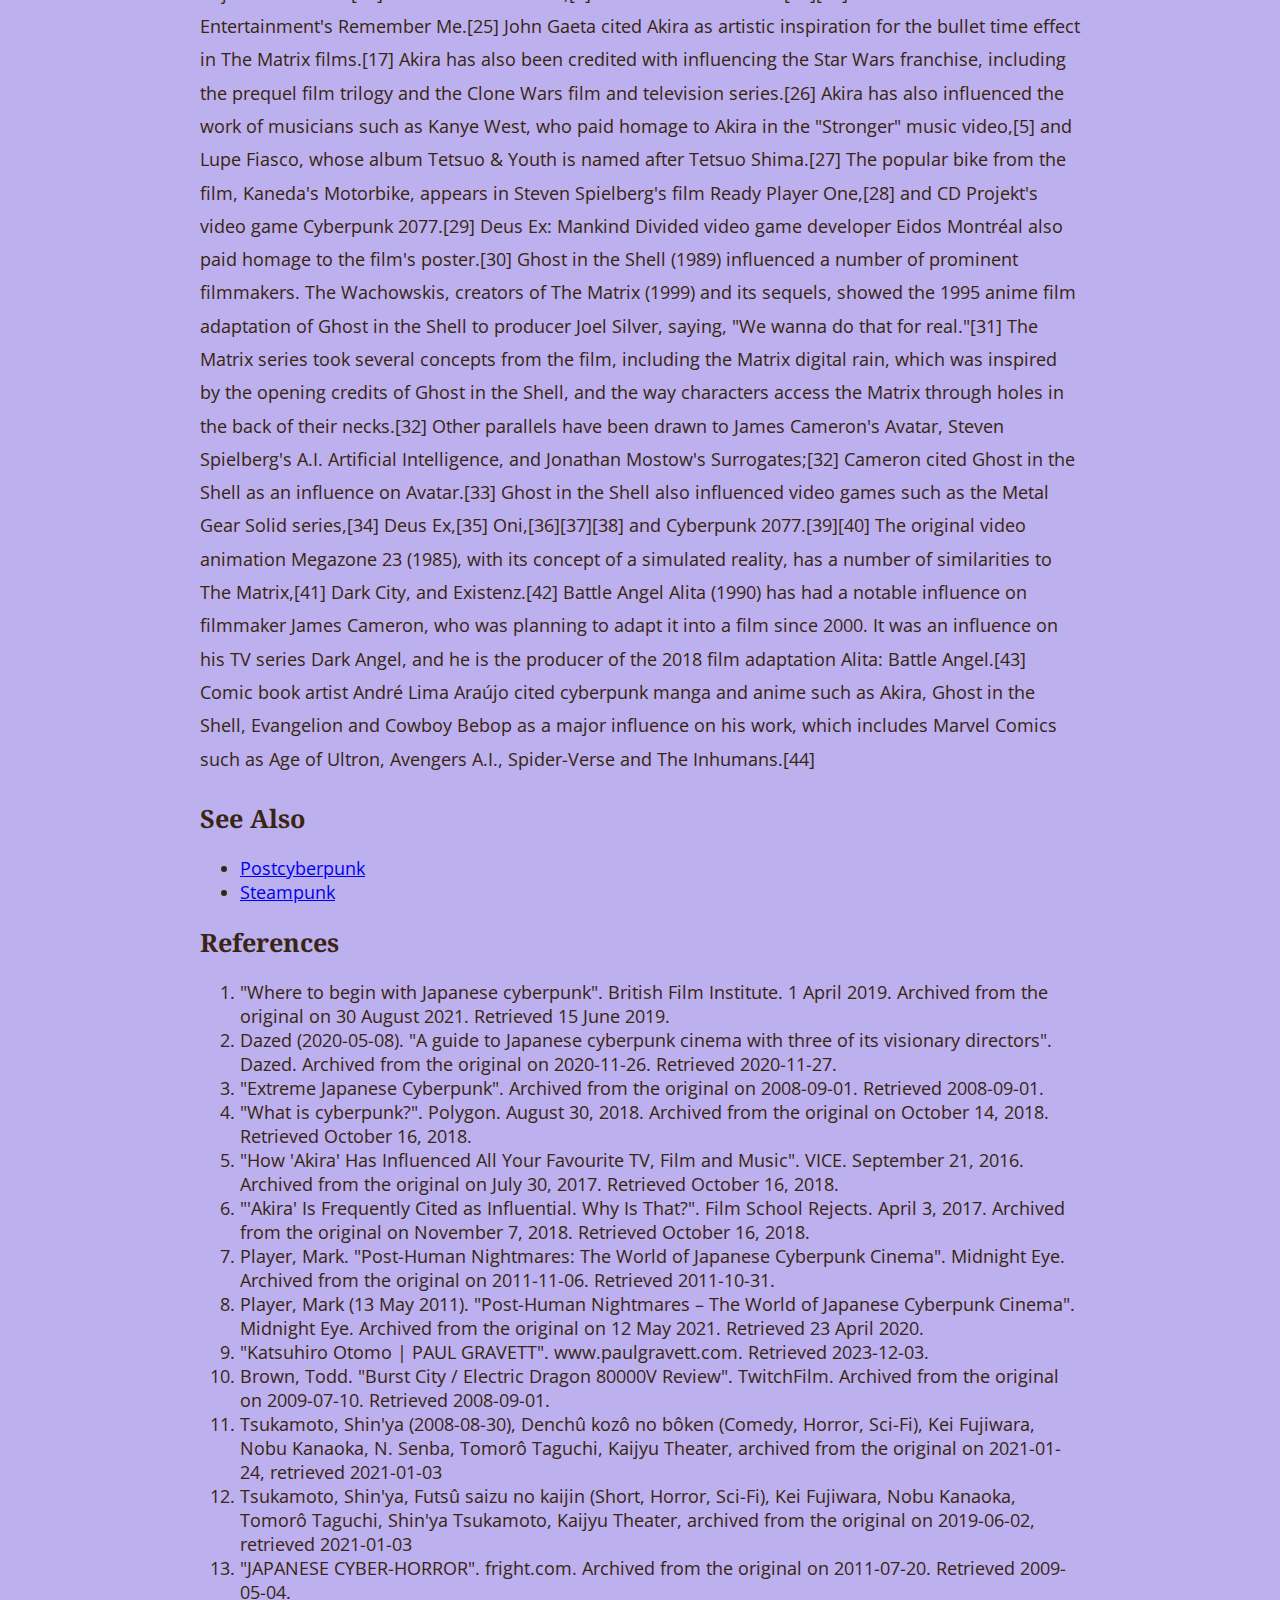
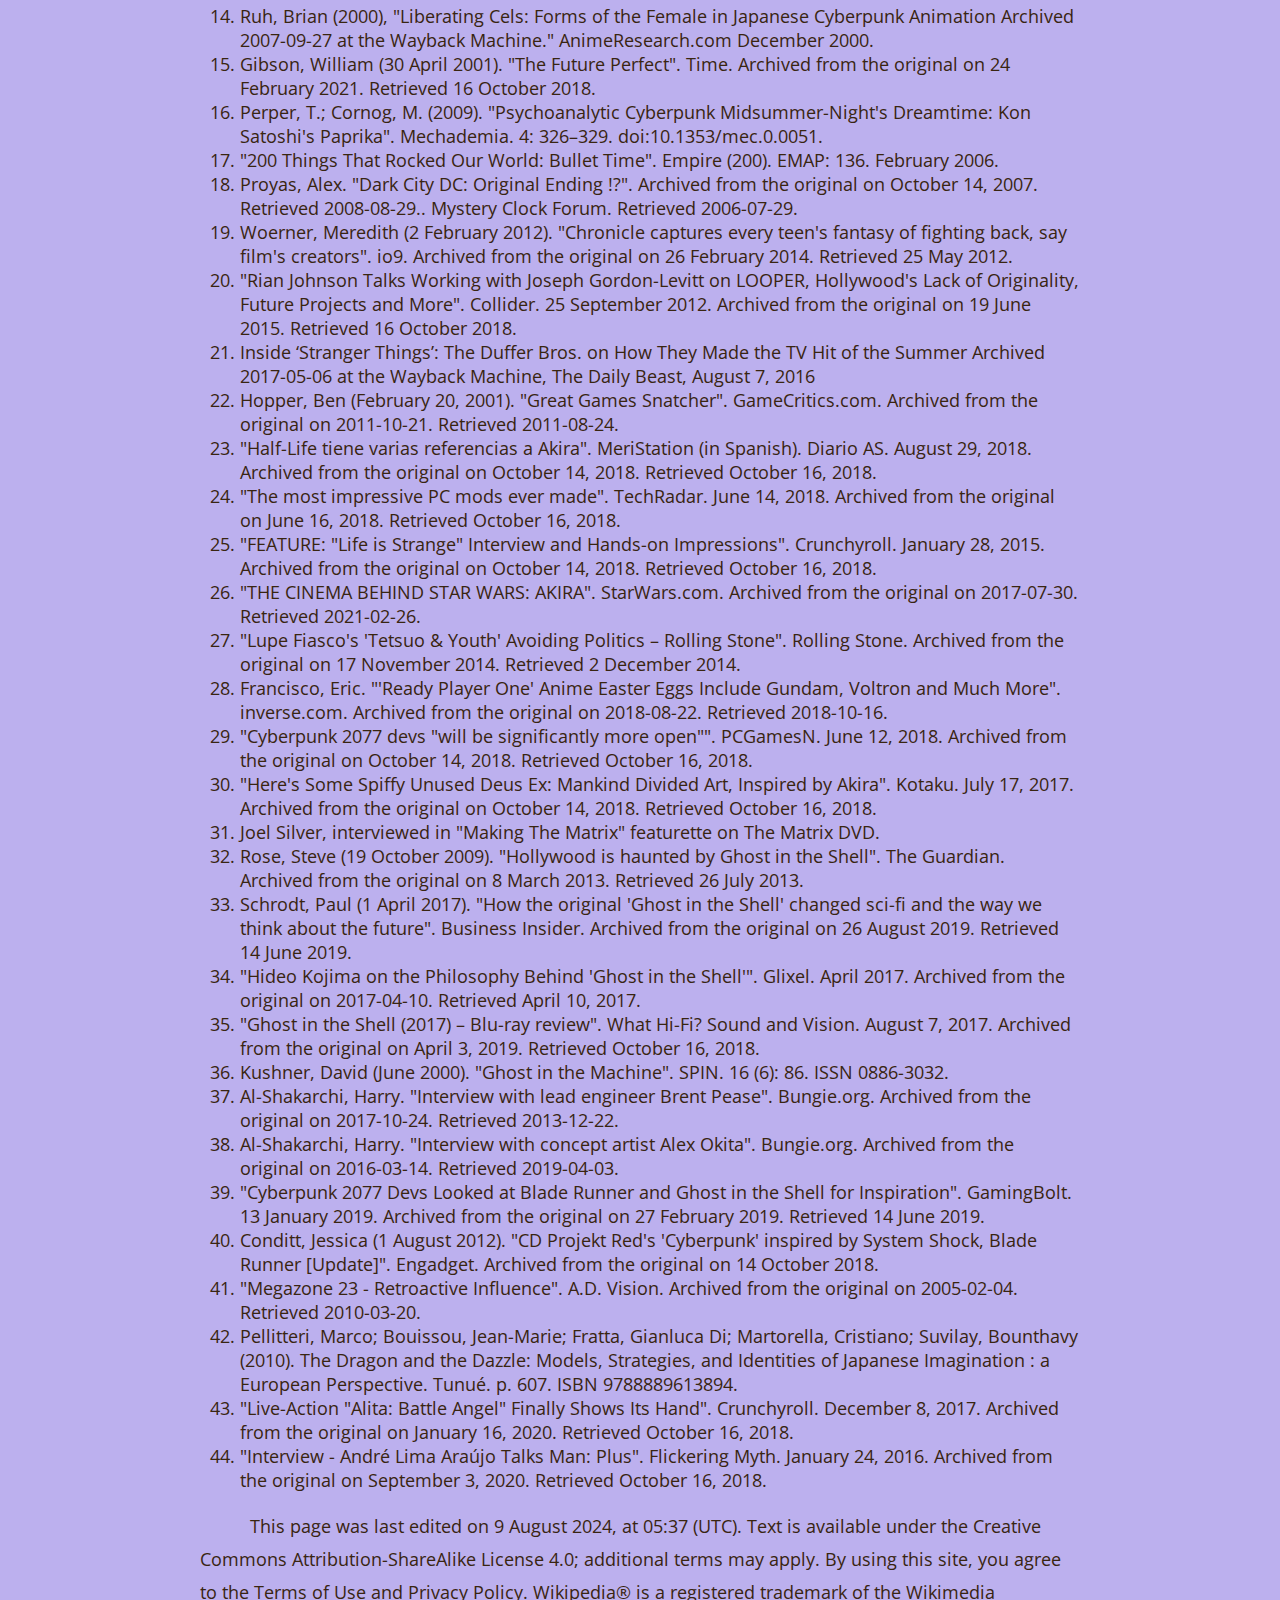
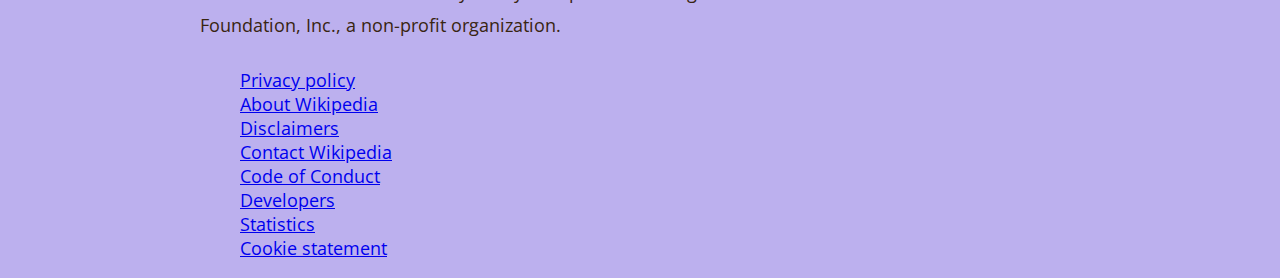
==== commit 30624492: "navfix" ====
--- a/BasicWebPage.html
+++ b/BasicWebPage.html
@@ -8,7 +8,7 @@
     </head>
     <body class = "wrapper">
     <div class= "container">
-        <header >
+        <header id="top">
             <h1> Japanese Cyberpunk </h1>
         </header>
         <nav class="LeftWrapper" class=".sr-only">
@@ -39,7 +39,7 @@
         <!--Main Content of Page-->
         <main>
             <!--Grouping Content Together-->
-            <section id="top">
+            <section>
                 <p>Japanese cyberpunk refers to cyberpunk fiction produced in Japan. There are two distinct subgenres of Japanese cyberpunk: live-action Japanese cyberpunk films, and cyberpunk manga and anime works.[1]
 
                     Japanese cyberpunk cinema, also referred to as Extreme Japanese Cyberpunk, refers to a sub-genre of underground film produced in Japan, starting in the 1980s. It bears some resemblance to the 'low-life high-tech' cyberpunk, as understood in the West; however, it differs in its representation of industrial and metallic imagery and an incomprehensible narrative. The main directors associated with the Japanese cyberpunk movement are Shinya Tsukamoto, Shozin Fukui, and Sogo Ishii.[2] The origins of the genre can be traced back to the 1982 film Burst City, before the genre was primarily defined by the 1989 film Tetsuo: The Iron Man.[3] It has roots in the Japanese punk subculture, which arose from the Japanese punk music scene in the 1970s, with Sogo Ishii's punk films of the late 1970s to early 1980s introducing this subculture to Japanese cinema and paving the way for Japanese cyberpunk.
--- a/css/BasicWebPage.css
+++ b/css/BasicWebPage.css
@@ -24,8 +24,8 @@
     max-width: 1170px;
     margin-left: auto;
     margin-right: auto;
-    padding-left: 100px;
-    padding-right: 100px;
+    padding-left: 330px;
+    padding-right: 330px;
 }
 h1,
 h2,
@@ -64,10 +64,47 @@
   text-decoration: none;
   font-size: 1.1em;
 }
-
-
-
-
+footer ul {
+    display: flex;
+    flex-direction: column;
+    list-style: none;
+}
+@media (max-width: 1300px) {
+    .wrapper {
+        max-width: 1170px;
+        margin-left: auto;
+        margin-right: auto;
+        padding-left: 200px;
+        padding-right: 200px;
+    }
+}
+@media (max-width: 1100px) {
+    .wrapper {
+        max-width: 1170px;
+        margin-left: auto;
+        margin-right: auto;
+        padding-left: 150px;
+        padding-right: 150px;
+    }
+}
+@media (max-width: 900px) {
+    .wrapper {
+        max-width: 1170px;
+        margin-left: auto;
+        margin-right: auto;
+        padding-left: 100px;
+        padding-right: 100px;
+    }
+}
+@media (max-width: 700px) {
+    .wrapper {
+        max-width: 1170px;
+        margin-left: auto;
+        margin-right: auto;
+        padding-left: 50px;
+        padding-right: 50px;
+    }
+}
 /* @media (max-width: 800px) {
     .sr-only {
         border: 0;
